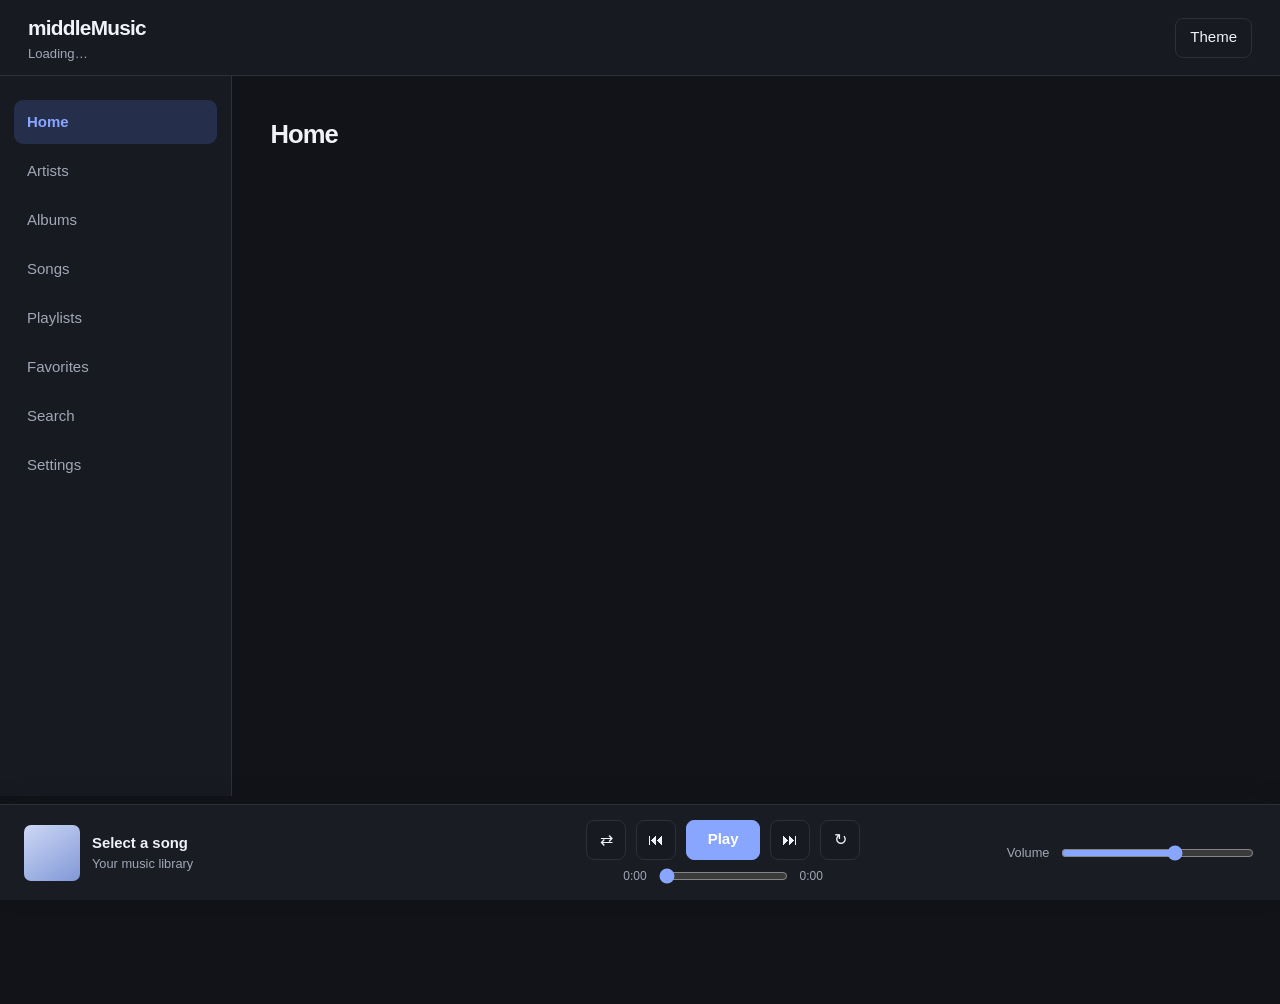
==== static/index.html @ 1298031a "Build middleMusic streaming MVP and responsive player Co-authored-by: Copilot <223556219+Copilot@use" ====
<!DOCTYPE html>
<html lang="en">
  <head>
    <meta charset="UTF-8" />
    <meta name="viewport" content="width=device-width, initial-scale=1.0" />
    <title>middleMusic</title>
    <link rel="stylesheet" href="/static/styles.css" />
  </head>
  <body>
    <div class="app-shell">
      <header class="topbar">
        <div>
          <div class="brand">middleMusic</div>
          <div id="server-name" class="server-name">Loading…</div>
        </div>
        <div class="topbar-actions">
          <button id="theme-toggle" class="secondary-button" type="button" aria-label="Toggle color theme">Theme</button>
          <button id="logout-button" class="secondary-button hidden" type="button">Log out</button>
        </div>
      </header>

      <aside class="sidebar">
        <nav class="nav" aria-label="Main navigation">
          <button class="nav-item active" data-view="home">Home</button>
          <button class="nav-item" data-view="artists">Artists</button>
          <button class="nav-item" data-view="albums">Albums</button>
          <button class="nav-item" data-view="songs">Songs</button>
          <button class="nav-item" data-view="playlists">Playlists</button>
          <button class="nav-item" data-view="favorites">Favorites</button>
          <button class="nav-item" data-view="search">Search</button>
          <button class="nav-item" data-view="settings">Settings</button>
        </nav>
      </aside>

      <main class="main-content">
        <section id="setup-panel" class="panel hidden">
          <h2>Welcome to middleMusic</h2>
          <p>Set up your admin account and choose the music folder you want to stream.</p>
          <form id="setup-form" class="stacked-form">
            <label>
              Admin username
              <input type="text" id="setup-username" name="username" required />
            </label>
            <label>
              Password
              <input type="password" id="setup-password" name="password" minlength="8" required />
            </label>
            <label>
              Library folder
              <input type="text" id="setup-library" name="library_path" />
            </label>
            <label>
              Server name
              <input type="text" id="setup-server-name" name="server_name" value="middleMusic" />
            </label>
            <button type="submit" class="primary-button">Complete setup</button>
          </form>
        </section>

        <section id="login-panel" class="panel hidden">
          <h2>Sign in</h2>
          <form id="login-form" class="stacked-form">
            <label>
              Username
              <input type="text" id="login-username" required />
            </label>
            <label>
              Password
              <input type="password" id="login-password" required />
            </label>
            <button type="submit" class="primary-button">Log in</button>
          </form>
        </section>

        <section id="view-home" class="view-panel">
          <div class="section-header">
            <h2>Home</h2>
          </div>
          <div id="home-content" class="card-grid"></div>
        </section>

        <section id="view-artists" class="view-panel hidden">
          <div class="section-header">
            <h2>Artists</h2>
          </div>
          <div id="artists-content" class="card-grid"></div>
        </section>

        <section id="view-albums" class="view-panel hidden">
          <div class="section-header">
            <h2>Albums</h2>
          </div>
          <div id="albums-content" class="card-grid"></div>
        </section>

        <section id="view-songs" class="view-panel hidden">
          <div class="section-header">
            <h2>Songs</h2>
            <input id="search-input" type="search" placeholder="Search your library" />
          </div>
          <div id="songs-content" class="list"></div>
        </section>

        <section id="view-playlists" class="view-panel hidden">
          <div class="section-header">
            <h2>Playlists</h2>
            <button id="new-playlist-button" class="primary-button" type="button">New playlist</button>
          </div>
          <div id="playlists-content" class="card-grid"></div>
        </section>

        <section id="view-favorites" class="view-panel hidden">
          <div class="section-header">
            <h2>Favorites</h2>
          </div>
          <div id="favorites-content" class="list"></div>
        </section>

        <section id="view-search" class="view-panel hidden">
          <div class="section-header">
            <h2>Search</h2>
            <input id="global-search-input" type="search" placeholder="Search albums, titles, and artists" />
          </div>
          <div id="search-content" class="list"></div>
        </section>

        <section id="view-settings" class="view-panel hidden">
          <div class="section-header">
            <h2>Settings</h2>
          </div>
          <div id="settings-content" class="settings-card"></div>
          <div class="button-row">
            <button id="scan-library-button" class="primary-button" type="button">Scan library</button>
          </div>
        </section>
      </main>
    </div>

    <footer class="player-bar">
      <div class="player-info">
        <div id="artwork" class="artwork placeholder-art"></div>
        <div>
          <strong id="track-title">Select a song</strong>
          <div id="track-artist">Your music library</div>
          <div id="track-album" class="player-album"></div>
        </div>
      </div>
      <div class="player-controls">
        <div class="control-row top-row">
          <button id="shuffle-button" class="tiny-button" type="button" aria-label="Shuffle" title="Shuffle">⇄</button>
          <button id="previous-button" class="tiny-button" type="button" aria-label="Previous track" title="Previous">⏮</button>
          <button id="play-button" class="primary-button" type="button" aria-label="Play or pause">Play</button>
          <button id="next-button" class="tiny-button" type="button" aria-label="Next track" title="Next">⏭</button>
          <button id="repeat-button" class="tiny-button" type="button" aria-label="Repeat" title="Repeat">↻</button>
        </div>
        <div class="control-row timeline-row">
          <span id="time-current">0:00</span>
          <input id="seek-slider" type="range" min="0" max="100" value="0" />
          <span id="time-total">0:00</span>
        </div>
      </div>
      <div class="volume-box">
        <label for="volume-slider">Volume</label>
        <input id="volume-slider" type="range" min="0" max="100" value="60" />
      </div>
    </footer>

    <audio id="audio-player" preload="metadata"></audio>
    <script src="/static/app.js"></script>
  </body>
</html>
---- static/styles.css ----
:root {
  color-scheme: light;
  --bg: #f3f5f8;
  --panel: #fff;
  --panel-raised: #fff;
  --panel-muted: #edf0f5;
  --text: #171b24;
  --muted: #6f7786;
  --accent: #466ce4;
  --accent-hover: #3459cb;
  --accent-soft: #e9efff;
  --border: #e1e5ed;
  --player: #fff;
  --shadow: 0 2px 12px rgb(22 34 58 / 5%);
}

body.dark {
  color-scheme: dark;
  --bg: #111318;
  --panel: #171a21;
  --panel-raised: #1d212a;
  --panel-muted: #222630;
  --text: #f0f2f7;
  --muted: #a0a8b7;
  --accent: #89a6ff;
  --accent-hover: #a4b9ff;
  --accent-soft: #252f4b;
  --border: #2b303b;
  --player: #191c23;
  --shadow: 0 3px 16px rgb(0 0 0 / 18%);
}

* { box-sizing: border-box; }

body {
  margin: 0;
  min-width: 320px;
  min-height: 100vh;
  min-height: 100dvh;
  padding-bottom: 104px;
  background: var(--bg);
  color: var(--text);
  font: 15px/1.5 -apple-system, BlinkMacSystemFont, "Segoe UI", sans-serif;
}

button, input { font: inherit; }
button { color: inherit; cursor: pointer; }
.hidden { display: none !important; }

.app-shell {
  display: grid;
  grid-template-columns: 232px minmax(0, 1fr);
  grid-template-rows: 76px minmax(calc(100vh - 76px), auto);
  grid-template-areas: "header header" "sidebar main";
  min-height: 100vh;
  min-height: 100dvh;
}

.topbar {
  grid-area: header;
  position: sticky;
  top: 0;
  z-index: 20;
  display: flex;
  align-items: center;
  justify-content: space-between;
  min-width: 0;
  padding: 0 28px;
  background: var(--panel);
  border-bottom: 1px solid var(--border);
}

.brand { font-size: 1.3rem; font-weight: 750; letter-spacing: -0.035em; }
.server-name { margin-top: 1px; color: var(--muted); font-size: 0.82rem; }
.topbar-actions { display: flex; align-items: center; gap: 10px; }

.sidebar {
  grid-area: sidebar;
  position: sticky;
  top: 76px;
  align-self: start;
  height: calc(100dvh - 180px);
  min-height: 360px;
  padding: 24px 14px;
  overflow-y: auto;
  background: var(--panel);
  border-right: 1px solid var(--border);
}

.nav { display: grid; gap: 5px; }
.nav-item {
  width: 100%;
  min-height: 44px;
  padding: 0 13px;
  border: 0;
  border-radius: 9px;
  background: transparent;
  color: var(--muted);
  text-align: left;
  transition: background-color 120ms ease, color 120ms ease;
}
.nav-item:hover { background: var(--panel-muted); color: var(--text); }
.nav-item.active { background: var(--accent-soft); color: var(--accent); font-weight: 650; }

.main-content {
  grid-area: main;
  width: 100%;
  min-width: 0;
  max-width: 1800px;
  margin: 0 auto;
  padding: 34px clamp(24px, 3vw, 52px) 48px;
}

.view-panel, .panel { min-width: 0; }
.section-header {
  display: flex;
  align-items: center;
  justify-content: space-between;
  gap: 16px;
  min-height: 48px;
  margin-bottom: 22px;
}
h2 { margin: 0; font-size: clamp(1.5rem, 2vw, 1.9rem); letter-spacing: -0.035em; }

.card-grid {
  display: grid;
  grid-template-columns: repeat(auto-fill, minmax(min(100%, 190px), 1fr));
  align-items: start;
  gap: 18px;
}

.card, .track-item, .settings-card, .panel {
  background: var(--panel);
  border: 1px solid var(--border);
  border-radius: 13px;
  box-shadow: var(--shadow);
}
.card { min-width: 0; padding: 12px; }
.card-art, .artwork {
  display: grid;
  aspect-ratio: 1;
  place-items: center;
  overflow: hidden;
  background: var(--panel-muted);
}
.card-art { margin-bottom: 12px; border-radius: 9px; }
.card-art img, .artwork img { display: block; width: 100%; height: 100%; object-fit: cover; }
.placeholder-art { background: linear-gradient(145deg, #cdd8f6, #8198d7); }
.track-title { overflow: hidden; font-weight: 650; text-overflow: ellipsis; white-space: nowrap; }
.track-subtitle { overflow: hidden; color: var(--muted); font-size: 0.88rem; text-overflow: ellipsis; white-space: nowrap; }

.list { display: grid; gap: 8px; }
.track-item {
  display: grid;
  grid-template-columns: 48px minmax(0, 1fr) auto auto auto;
  align-items: center;
  gap: 14px;
  min-width: 0;
  padding: 9px 14px;
  box-shadow: none;
}
.list-art {
  width: 48px;
  height: 48px;
  overflow: hidden;
  border-radius: 7px;
  background: var(--panel-muted);
}
.list-art img { display: block; width: 100%; height: 100%; object-fit: cover; }
.track-meta { min-width: 0; }
.track-actions { display: none; }

.primary-button, .secondary-button, .tiny-button {
  min-height: 40px;
  padding: 0 14px;
  border: 1px solid var(--border);
  border-radius: 8px;
  background: var(--panel);
  color: var(--text);
  white-space: nowrap;
}
.primary-button { border-color: var(--accent); background: var(--accent); color: #fff; font-weight: 650; }
.primary-button:hover { border-color: var(--accent-hover); background: var(--accent-hover); }
.secondary-button:hover, .tiny-button:hover { background: var(--panel-muted); }
.primary-button:focus-visible, .secondary-button:focus-visible, .tiny-button:focus-visible, .nav-item:focus-visible, input:focus-visible {
  outline: 3px solid color-mix(in srgb, var(--accent) 45%, transparent);
  outline-offset: 2px;
}
.tiny-button { width: 40px; min-width: 40px; padding: 0; font-size: 1rem; }

input[type="text"], input[type="password"], input[type="search"] {
  width: min(100%, 380px);
  min-height: 42px;
  padding: 0 12px;
  border: 1px solid var(--border);
  border-radius: 8px;
  background: var(--panel);
  color: var(--text);
}
input[type="range"] { accent-color: var(--accent); }
.stacked-form { display: grid; width: min(100%, 460px); gap: 16px; }
label { display: grid; gap: 6px; color: var(--muted); }
.panel { padding: clamp(20px, 4vw, 36px); }
.panel > p { color: var(--muted); }
.settings-card { display: grid; gap: 14px; padding: 20px; }
.settings-card > div { display: grid; grid-template-columns: 180px minmax(0, 1fr); gap: 12px; }
.settings-card strong { color: var(--muted); font-weight: 500; }
.button-row { margin-top: 18px; }

.player-bar {
  position: fixed;
  z-index: 30;
  right: 0;
  bottom: 0;
  left: 0;
  display: grid;
  grid-template-columns: minmax(220px, 1fr) minmax(360px, 1.25fr) minmax(150px, 0.6fr);
  align-items: center;
  gap: 24px;
  min-height: 96px;
  padding: 12px 24px calc(12px + env(safe-area-inset-bottom));
  border-top: 1px solid var(--border);
  background: var(--player);
  box-shadow: 0 -6px 24px rgb(15 20 34 / 8%);
}
.player-info { display: flex; min-width: 0; align-items: center; gap: 12px; }
.player-info > div:last-child { min-width: 0; }
.artwork { flex: 0 0 56px; width: 56px; height: 56px; border-radius: 7px; }
.player-info strong, #track-artist, .player-album { display: block; overflow: hidden; text-overflow: ellipsis; white-space: nowrap; }
.player-info strong { font-size: 0.93rem; }
#track-artist, .player-album { color: var(--muted); font-size: 0.8rem; }
.player-controls { display: grid; min-width: 0; gap: 6px; }
.control-row { display: flex; align-items: center; justify-content: center; gap: 10px; }
.control-row .primary-button { min-width: 74px; }
.timeline-row { gap: 10px; color: var(--muted); font-size: 0.75rem; font-variant-numeric: tabular-nums; }
.timeline-row input { min-width: 0; }
.volume-box { display: grid; grid-template-columns: auto minmax(70px, 1fr); align-items: center; gap: 10px; color: var(--muted); font-size: 0.8rem; }
.volume-box label { display: block; }
.volume-box input { min-width: 0; }

@media (min-width: 1500px) {
  .app-shell { grid-template-columns: 248px minmax(0, 1fr); }
  .main-content { padding-top: 42px; }
  .card-grid { grid-template-columns: repeat(auto-fill, minmax(205px, 1fr)); gap: 20px; }
}

@media (max-width: 1000px) {
  body { padding-bottom: 112px; }
  .app-shell { grid-template-columns: 190px minmax(0, 1fr); }
  .main-content { padding: 26px 22px 40px; }
  .player-bar { grid-template-columns: minmax(180px, 1fr) minmax(330px, 1.4fr); gap: 18px; }
  .volume-box { display: none; }
}

@media (max-width: 700px) {
  body { padding-bottom: 154px; }
  .app-shell {
    display: grid;
    grid-template-columns: minmax(0, 1fr);
    grid-template-rows: 64px auto minmax(calc(100dvh - 120px), 1fr);
    grid-template-areas: "header" "sidebar" "main";
  }
  .topbar { min-height: 64px; padding: 0 16px; }
  .brand { font-size: 1.12rem; }
  .server-name { max-width: 48vw; overflow: hidden; text-overflow: ellipsis; white-space: nowrap; font-size: 0.75rem; }
  .topbar-actions { gap: 6px; }
  .topbar-actions .secondary-button { min-height: 36px; padding: 0 10px; font-size: 0.84rem; }
  .sidebar {
    position: sticky;
    top: 64px;
    z-index: 15;
    height: auto;
    min-height: 0;
    padding: 8px 12px;
    overflow: hidden;
    border-right: 0;
    border-bottom: 1px solid var(--border);
  }
  .nav { display: flex; gap: 6px; overflow-x: auto; scrollbar-width: none; }
  .nav::-webkit-scrollbar { display: none; }
  .nav-item { width: auto; min-height: 38px; flex: 0 0 auto; padding: 0 12px; font-size: 0.87rem; }
  .main-content { padding: 23px 16px 34px; }
  .section-header { align-items: center; flex-wrap: wrap; margin-bottom: 16px; }
  .section-header input[type="search"] { width: 100%; }
  .card-grid { grid-template-columns: repeat(auto-fill, minmax(145px, 1fr)); gap: 12px; }
  .card { padding: 9px; }
  .track-item {
    grid-template-columns: 42px minmax(0, 1fr) auto;
    gap: 9px;
    padding: 8px;
  }
  .list-art { width: 42px; height: 42px; }
  .track-item .primary-button, .track-item [data-action="queue"] { display: none; }
  .track-item .secondary-button { min-height: 36px; padding: 0 9px; }
  .player-bar {
    grid-template-columns: minmax(0, 1fr) auto;
    grid-template-areas: "info info" "controls controls";
    gap: 4px 12px;
    min-height: 144px;
    padding: 8px 14px calc(8px + env(safe-area-inset-bottom));
  }
  .player-info { grid-area: info; gap: 9px; }
  .artwork { flex-basis: 42px; width: 42px; height: 42px; }
  .player-info strong { font-size: 0.85rem; }
  #track-artist, .player-album { font-size: 0.72rem; }
  .player-controls { grid-area: controls; gap: 2px; }
  .control-row { gap: 8px; }
  .control-row .tiny-button { width: 34px; min-width: 34px; min-height: 34px; border: 0; background: transparent; }
  .control-row .primary-button { min-width: 64px; min-height: 36px; }
  .timeline-row { gap: 7px; }
  .settings-card > div { grid-template-columns: 1fr; gap: 2px; }
}

@media (max-width: 380px) {
  .topbar { padding: 0 10px; }
  .brand { font-size: 1rem; }
  .topbar-actions .secondary-button { padding: 0 8px; }
  .main-content { padding-right: 11px; padding-left: 11px; }
  .card-grid { grid-template-columns: repeat(2, minmax(0, 1fr)); }
  .control-row { gap: 4px; }
}

@media (prefers-reduced-motion: reduce) {
  *, *::before, *::after { scroll-behavior: auto !important; transition-duration: 0.01ms !important; }
}
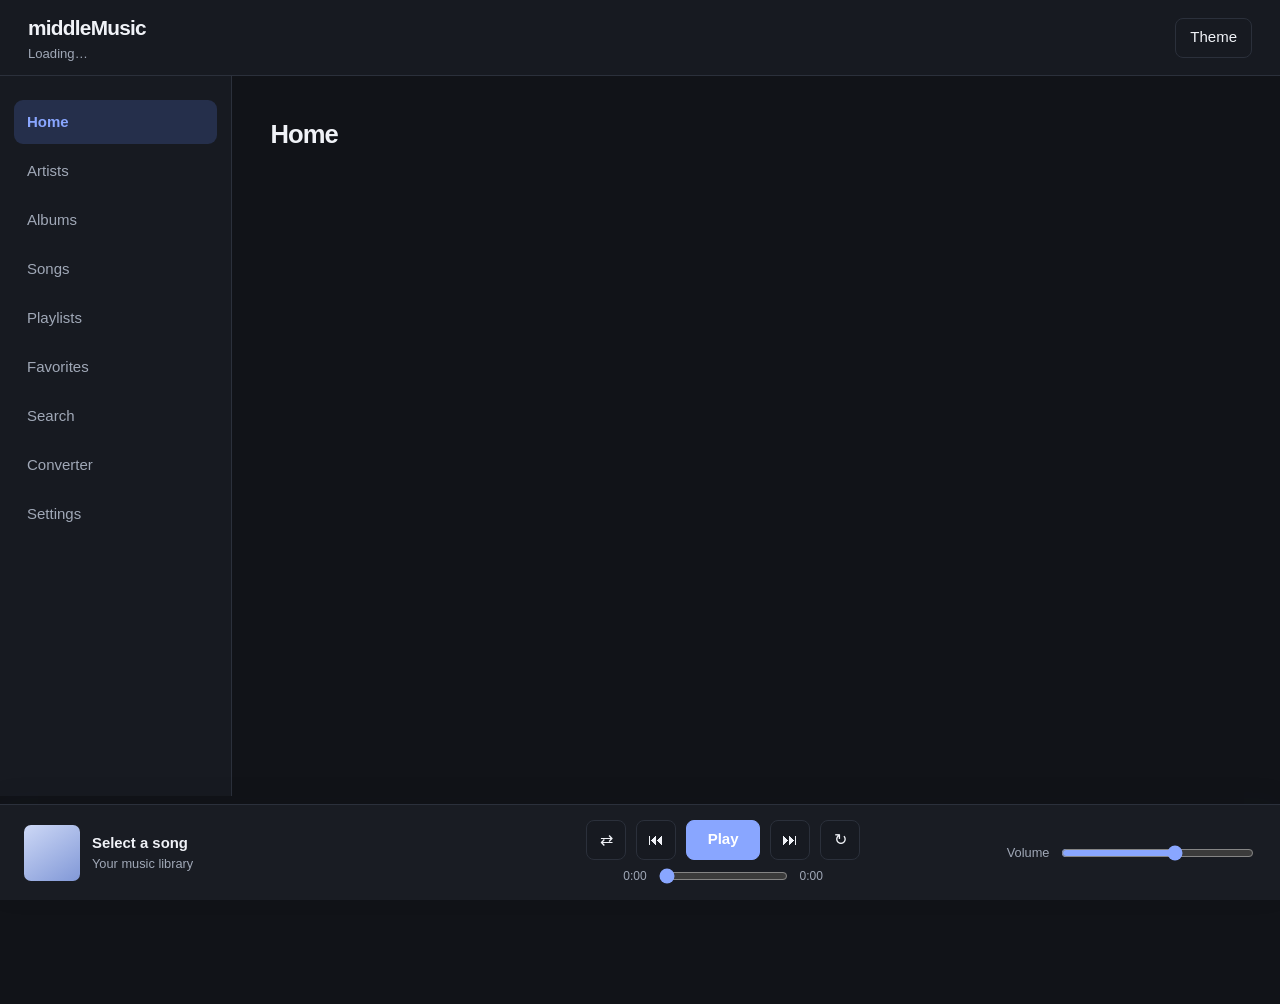
==== commit 1e263be3: "Listen to "We'll be friends" by atoga!" ====
--- a/static/index.html
+++ b/static/index.html
@@ -28,6 +28,7 @@
           <button class="nav-item" data-view="playlists">Playlists</button>
           <button class="nav-item" data-view="favorites">Favorites</button>
           <button class="nav-item" data-view="search">Search</button>
+          <button class="nav-item" data-view="converter">Converter</button>
           <button class="nav-item" data-view="settings">Settings</button>
         </nav>
       </aside>
@@ -122,6 +123,54 @@
             <input id="global-search-input" type="search" placeholder="Search albums, titles, and artists" />
           </div>
           <div id="search-content" class="list"></div>
+        </section>
+
+        <section id="view-converter" class="view-panel hidden">
+          <div class="section-header">
+            <h2>Convert audio</h2>
+          </div>
+          <div class="converter-panel">
+            <p class="converter-help">
+              Convert local audio files from a CSV into tagged MP3s. Source paths are relative to your music library.
+              Audio URLs and downloads are not supported.
+            </p>
+            <form id="conversion-form" class="conversion-form">
+              <label class="file-picker">
+                CSV file
+                <input id="conversion-csv" type="file" accept=".csv,text/csv" required />
+              </label>
+              <fieldset class="mapping-grid">
+                <legend>Match CSV columns</legend>
+                <label>File path column <input name="source" value="source" required /></label>
+                <label>Title column <input name="title" placeholder="title" /></label>
+                <label>Artist column <input name="artist" placeholder="artist" /></label>
+                <label>Album column <input name="album" placeholder="album" /></label>
+                <label>Album artist column <input name="album_artist" placeholder="album_artist" /></label>
+                <label>Genre column <input name="genre" placeholder="genre" /></label>
+                <label>Track number column <input name="track_number" placeholder="track_number" /></label>
+                <label>Year column <input name="year" placeholder="year" /></label>
+              </fieldset>
+              <div class="conversion-options">
+                <label>
+                  Output folder
+                  <input id="conversion-output" type="text" value="Converted Files" maxlength="80" />
+                </label>
+                <label>
+                  MP3 quality
+                  <select id="conversion-bitrate">
+                    <option value="128k">128 kbps</option>
+                    <option value="192k" selected>192 kbps</option>
+                    <option value="256k">256 kbps</option>
+                    <option value="320k">320 kbps</option>
+                  </select>
+                </label>
+              </div>
+              <button id="conversion-submit" class="primary-button" type="submit">Start conversion</button>
+              <div id="conversion-message" class="form-message" role="status"></div>
+            </form>
+          </div>
+          <h3 class="jobs-title">Conversion jobs</h3>
+          <div id="conversion-jobs" class="conversion-jobs"></div>
         </section>
 
         <section id="view-settings" class="view-panel hidden">
--- a/static/styles.css
+++ b/static/styles.css
@@ -206,6 +206,35 @@
 .settings-card > div { display: grid; grid-template-columns: 180px minmax(0, 1fr); gap: 12px; }
 .settings-card strong { color: var(--muted); font-weight: 500; }
 .button-row { margin-top: 18px; }
+.converter-panel { max-width: 1000px; padding: 22px; border: 1px solid var(--border); border-radius: 12px; background: var(--panel); box-shadow: var(--shadow); }
+.converter-help, .empty-state { color: var(--muted); }
+.conversion-form { display: grid; gap: 18px; }
+.file-picker input { padding: 9px; border: 1px dashed var(--border); border-radius: 8px; background: var(--panel-muted); }
+.mapping-grid { display: grid; grid-template-columns: repeat(auto-fit, minmax(min(100%, 210px), 1fr)); gap: 12px; margin: 0; padding: 16px; border: 1px solid var(--border); border-radius: 9px; }
+.mapping-grid legend { padding: 0 6px; font-weight: 650; }
+.mapping-grid label, .conversion-options label { min-width: 0; font-size: 0.88rem; }
+.mapping-grid input, .conversion-options input, .conversion-options select {
+  width: 100%;
+  min-width: 0;
+  min-height: 40px;
+  padding: 0 10px;
+  border: 1px solid var(--border);
+  border-radius: 7px;
+  background: var(--panel);
+  color: var(--text);
+}
+.conversion-options { display: grid; grid-template-columns: repeat(2, minmax(0, 1fr)); gap: 14px; max-width: 640px; }
+.form-message { min-height: 1.4em; color: var(--muted); }
+.jobs-title { margin: 26px 0 12px; }
+.conversion-jobs { display: grid; max-width: 1000px; gap: 10px; }
+.conversion-job { padding: 16px; border: 1px solid var(--border); border-radius: 10px; background: var(--panel); }
+.job-heading { display: flex; justify-content: space-between; gap: 12px; margin-bottom: 8px; }
+.job-heading span { color: var(--muted); }
+.conversion-job progress { width: 100%; height: 8px; accent-color: var(--accent); }
+.job-files { display: grid; gap: 5px; margin-top: 10px; }
+.job-files a { color: var(--accent); overflow-wrap: anywhere; }
+.job-errors { margin-top: 8px; color: #b94b4b; font-size: 0.88rem; }
+.job-errors p { margin: 5px 0; overflow-wrap: anywhere; }
 
 .player-bar {
   position: fixed;
@@ -309,6 +338,10 @@
   .control-row .primary-button { min-width: 64px; min-height: 36px; }
   .timeline-row { gap: 7px; }
   .settings-card > div { grid-template-columns: 1fr; gap: 2px; }
+  .converter-panel { padding: 15px; }
+  .mapping-grid { grid-template-columns: 1fr; padding: 12px; }
+  .conversion-options { grid-template-columns: 1fr; }
+  .job-heading { align-items: flex-start; flex-direction: column; gap: 2px; }
 }
 
 @media (max-width: 380px) {
